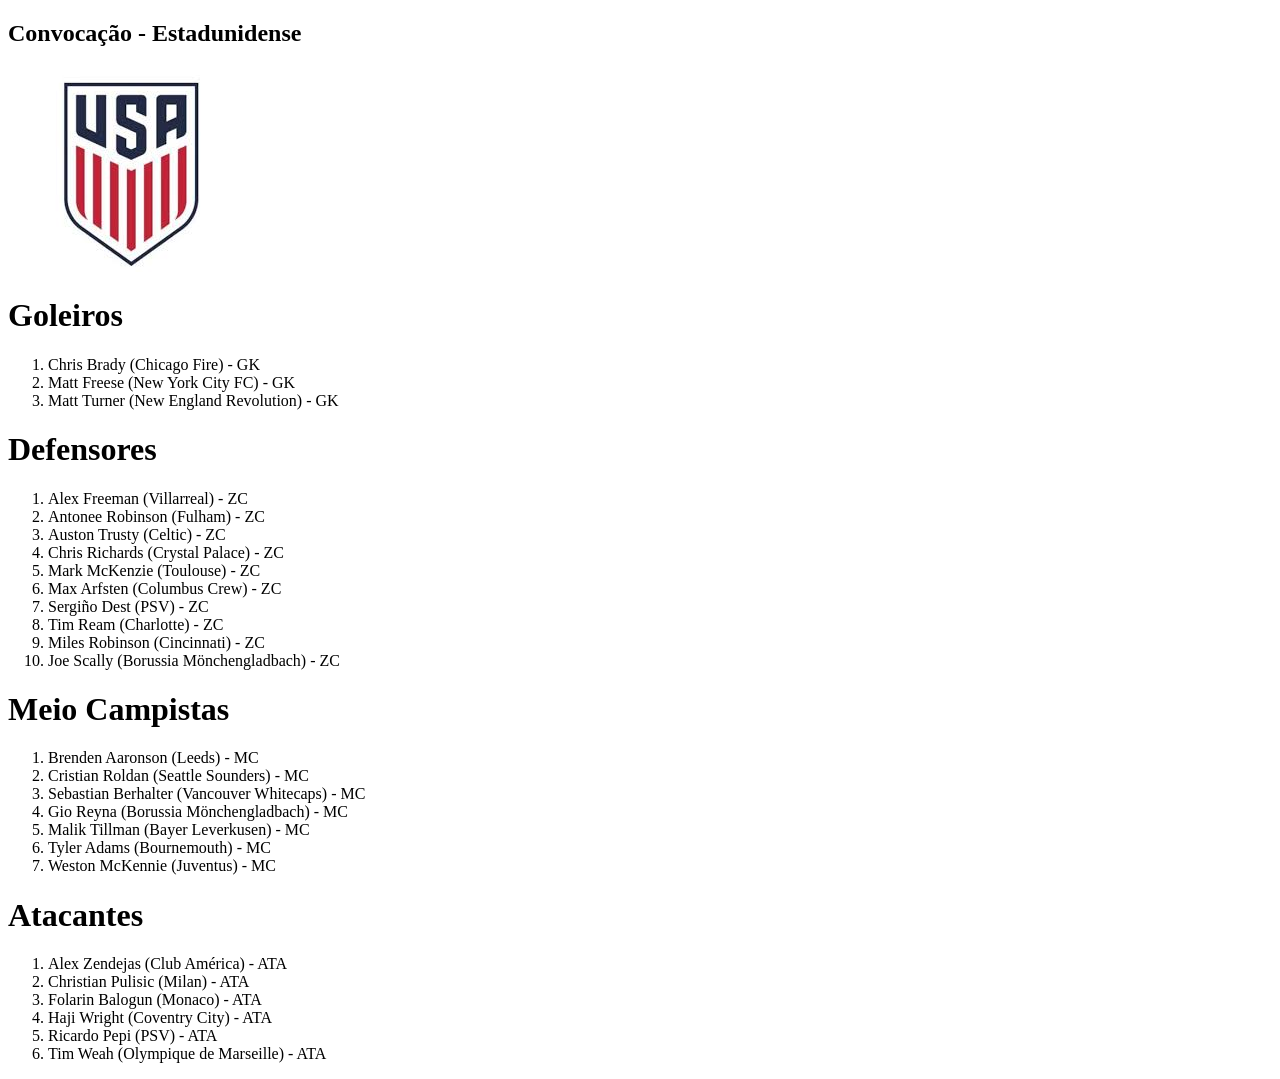
==== Convacação/index.html @ 2a50e9d6 "index" ====
<!DOCTYPE html>
<html lang="pt-br">
<html>
    <head>
        <meta http-equiv="content-type" content="text/html; charset=utf-8"/>
        <title>Convocação Estadunidense</title>
    </head>
    <body>
       <h2>Convocação - Estadunidense</h2>
       <img src="[data-uri]">
       <h1> Goleiros</h1>
       <ol>
           <li>Chris Brady (Chicago Fire) - GK</li>
           <li>Matt Freese (New York City FC) - GK</li>
           <li>Matt Turner (New England Revolution) - GK</li>
       </ol>
       <h1>Defensores</h1>
       <ol>
           <li>Alex Freeman (Villarreal) - ZC</li>
           <li>Antonee Robinson (Fulham) - ZC</li>
           <li>Auston Trusty (Celtic) - ZC</li>
           <li>Chris Richards (Crystal Palace) - ZC</li>
           <li>Mark McKenzie (Toulouse) - ZC</li>
           <li>Max Arfsten (Columbus Crew) - ZC</li>
           <li>Sergiño Dest (PSV) - ZC</li>
           <li>Tim Ream (Charlotte) - ZC</li>
           <li>Miles Robinson (Cincinnati) - ZC</li>
           <li>Joe Scally (Borussia Mönchengladbach) - ZC</li>
       </ol>
       <h1>Meio Campistas</h1>
       <ol>
       <li>Brenden Aaronson (Leeds) - MC</li>
       <li>Cristian Roldan (Seattle Sounders) - MC</li>
       <li>Sebastian Berhalter (Vancouver Whitecaps) - MC</li>
       <li>Gio Reyna (Borussia Mönchengladbach) - MC</li>
       <li>Malik Tillman (Bayer Leverkusen) - MC</li>
       <li>Tyler Adams (Bournemouth) - MC</li>
       <li>Weston McKennie (Juventus) - MC</li>
       </ol>
       <h1>Atacantes</h1>
       <ol>
           <li>Alex Zendejas (Club América) - ATA</li>
           <li>Christian Pulisic (Milan) - ATA</li>
           <li>Folarin Balogun (Monaco) - ATA</li>
           <li>Haji Wright (Coventry City) - ATA</li>
           <li>Ricardo Pepi (PSV) - ATA</li>
           <li>Tim Weah (Olympique de Marseille) - ATA</li>
       </ol>
       
    </body>
    
</html>
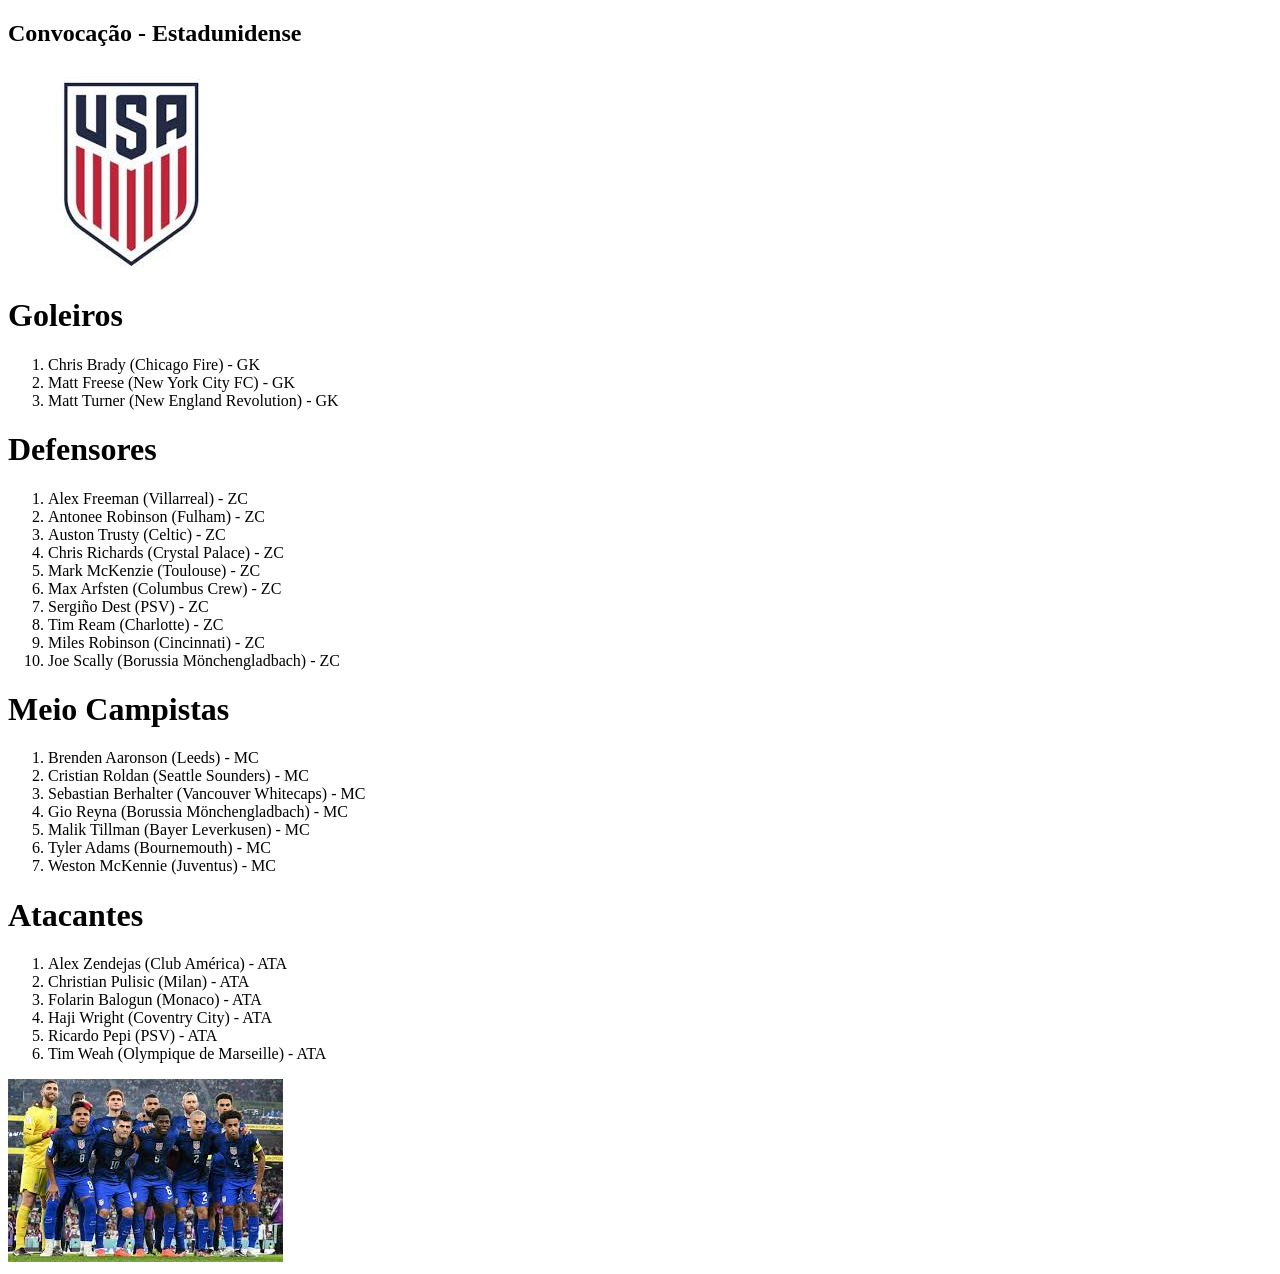
==== commit 13e7be4d: "c" ====
--- a/Convacação/index.html
+++ b/Convacação/index.html
@@ -46,6 +46,7 @@
            <li>Ricardo Pepi (PSV) - ATA</li>
            <li>Tim Weah (Olympique de Marseille) - ATA</li>
        </ol>
+       <img src="[data-uri]">
        
     </body>
     
